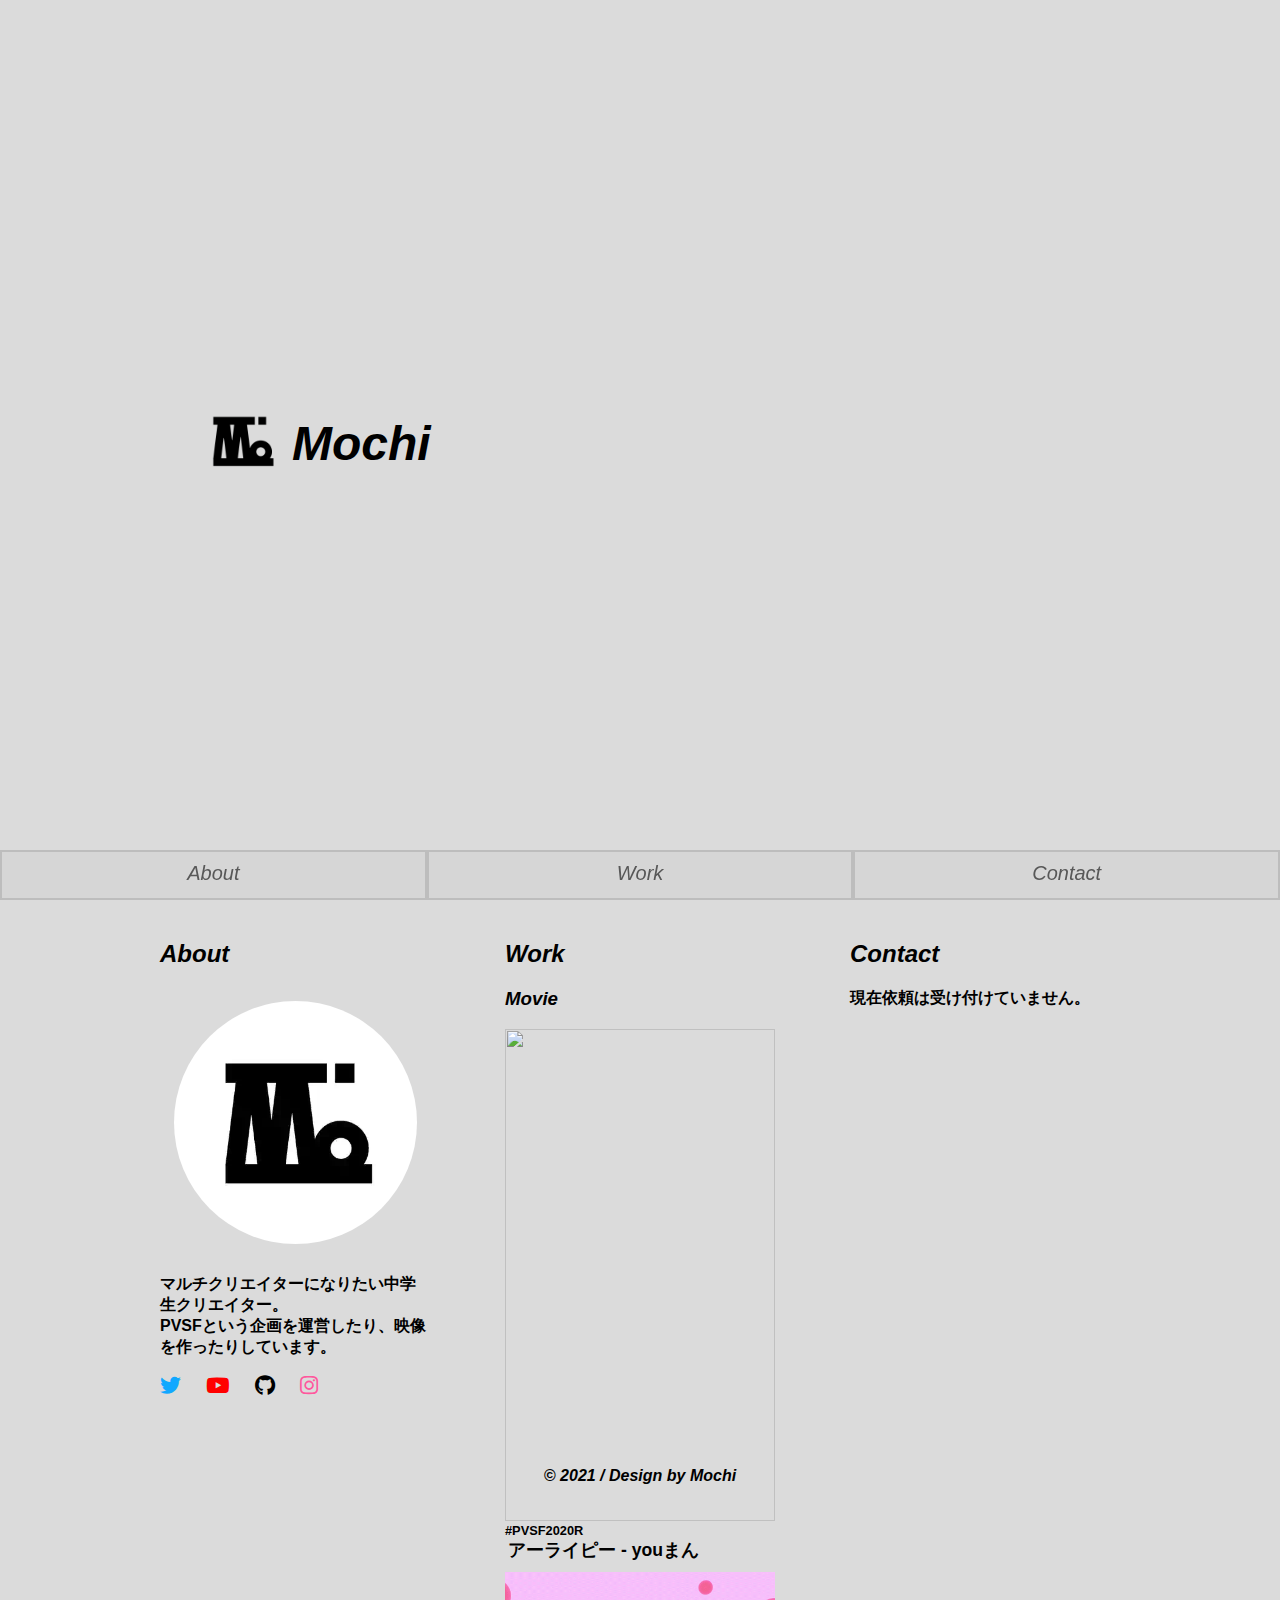
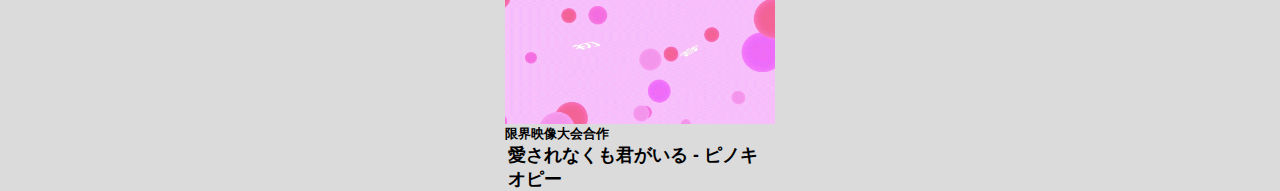
==== index.html @ fbbf265d "なんか" ====
<head>
    <meta charset="utf-8" />
    <link href="css.css" rel="stylesheet" type="text/css">
    <link rel="stylesheet" href="https://use.fontawesome.com/releases/v5.6.3/css/all.css">
    <link rel="stylesheet" href="lity.min.css">
    <script src="jquery.js"></script>
    <script src="lity.min.js"></script>
    <title>Mochi</title>
    <link rel="shortcut icon" href="img/web.ico" type="image/vnd.microsoft.icon">
    <meta property="og:url" content="https://lbfmmovie.netlify.com/">
    <meta property="og:type" content="website">
    <meta property="og:title" content="Mochi">
    <meta property="og:description" content="Multi creator Mochi">
    <meta property="og:site_name" content="Mochi work">
    <meta property="og:image" content="" />
    <meta name="twitter:card" content="summary">
    <meta name="twitter:site" content="@coroke3">
    <meta name="viewport" content="width=device-width,initial-scale=1">
    <meta name="google-site-verification" content="kQeOdyUSC-Mx7OnAqeHUMkZXOOw52MdQ-qi9yMQSucM" />
    <link rel="stylesheet" href="lity.min.css">
    <script src="https://ajax.googleapis.com/ajax/libs/jquery/3.1.1/jquery.min.js"></script>
    <script src="lity.min.js"></script>
    <script>
        (function(d) {
          var config = {
            kitId: 'cyr3hyt',
            scriptTimeout: 3000,
            async: true
          },
          h=d.documentElement,t=setTimeout(function(){h.className=h.className.replace(/\bwf-loading\b/g,"")+" wf-inactive";},config.scriptTimeout),tk=d.createElement("script"),f=false,s=d.getElementsByTagName("script")[0],a;h.className+=" wf-loading";tk.src='https://use.typekit.net/'+config.kitId+'.js';tk.async=true;tk.onload=tk.onreadystatechange=function(){a=this.readyState;if(f||a&&a!="complete"&&a!="loaded")return;f=true;clearTimeout(t);try{Typekit.load(config)}catch(e){}};s.parentNode.insertBefore(tk,s)
        })(document);
      </script>
</head>
<body>
    <section id="top">
    <h1 id="sitename"><img src="img/toukarogo.png" id="rogo">Mochi</h1>
    <div id="menue">
        <div class="menuebox"><a href="about.html">About</a></div>
        <div class="menuebox"><a href="work.html">Work</a></div>
        <div class="menuebox"><a href="contact.html">Contact</a></div>

    </div>
</section>
<section class="about">
    <div class="aboutboxs">
        <div class="aboutbox">
            <h2>About</h2>
            <img src="img/mochi.webp" class="rogo">
            <p>マルチクリエイターになりたい中学生クリエイター。<br>PVSFという企画を運営したり、映像を作ったりしています。<br><br>
            <a href="https://twitter.com/coroke3" class="twitter">
                <i class="fab fa-twitter">　</i></a>  
            <a href="https://www.youtube.com/channel/UCO7mBuPdZolV_TkirpLJirw" class="youtube">
            <i class="fab fa-youtube">　</i></a>
            <a href="https://github.com/coroke3" class="github">
            <i class="fab fa-github">　</i></a>
            <a href="https://www.instagram.com/coroke3/" class="instagram">
            <i class="fab fa-instagram"></i></a></p>
        </div>
            <div class="aboutbox">
            <h2>Work</h2>
            <h3>Movie</h3>
            <img src="img/a-raipi-.gif" width="100%">
            <p class="kikaku">#PVSF2020R</p>
            <p class="kyoku">アーライピー - youまん</p>
            <img src="img/genkaieizou.gif" width="100%">
            <p class="kikaku">限界映像大会合作</p>
            <p class="kyoku">愛されなくも君がいる - ピノキオピー</p>
    <p></p>
        </div>
        <div class="aboutbox">
            <h2>Contact</h2>
            <p>現在依頼は受け付けていません。</p>
        </div>
    </div>
</section>
<section>
    <center><br>
   <p class="credit"> © 2021 / Design by Mochi<br><br><br></p>
</center>
</section>

</body>
---- css.css ----
@charset "UTF-8";
body {
  margin: 0;
  background-color: rgb(219, 219, 219);
}

#top {
  height: 100vh;
  padding: 0;
  margin: 0;
  background-color: rgb(219, 219, 219);
}
#sitename {
  position: relative;
  top: 40%;
  left: 15%;
  width: 85%;
  font-family: objektiv-mk3, sans-serif;
  font-weight: 700;
  font-style: italic;
  font-size: 3rem;
}
#menue {
  height: 50px;
  width: 100%;
  position: fixed;
  bottom: 0;
  display: flex;
  background-color: rgba(214, 214, 214, 0.945);
}
.menuebox {
  width: 33.3333%;
  border: solid 2px #bdbdbd;
  font-family: futura-pt, sans-serif;
  font-weight: 400;
  font-style: italic;
  font-size: 20px;
  text-align: center;
  padding-top: 10px;
}
.menuebox a {
  color: #585858;
  text-decoration: none;
}
.about {
  width: 100%;
}
.aboutboxs {
  background-color: rgb(219, 219, 219);
  flex-wrap: wrap;
  width: 100%;
  display: flex;
  justify-content: space-between;
}
.aboutbox {
  background-color: rgb(219, 219, 219);
  padding: 2%;
  width: 27%;
}
#rogo {
  border-radius: 50%;
  height: 100px;
  position: relative;
  top: 31px;
}
.about {
  width: 1300px;
  margin: auto;
}
.rogo {
  border-radius: 50%;
  width: 90%;
  margin: 5%;
}
.kikaku {
  font-family: a-otf-midashi-go-mb31-pr6n, sans-serif;
  font-weight: 600;
  font-style: normal;
  margin: 2px 2px 0px 0px;
  font-size: 0.8rem;
}
.kyoku {
  font-family: a-otf-midashi-go-mb31-pr6n, sans-serif;
  font-weight: 600;
  font-style: normal;
  margin: 0px 0px 10px 3px;
  font-size: 1.1rem;
}
.youtube {
  color: #ff0000;
  font-size: 1.3rem;
}
.twitter {
  color: #11a8ff;
  font-size: 1.3rem;
}
.github {
  color: #000000;
  font-size: 1.3rem;
}
.instagram {
  color: #ff579d;
  font-size: 1.3rem;
}
h1 {
  font-family: futura-pt, sans-serif;
  font-weight: 700;
  font-style: italic;
}
h2 {
  font-family: futura-pt, sans-serif;
  font-weight: 700;
  font-style: italic;
}
h3 {
  font-family: futura-pt, sans-serif;
  font-weight: 700;
  font-style: italic;
}
p {
  font-family: a-otf-midashi-go-mb31-pr6n, sans-serif;
  font-weight: 600;
  font-style: normal;
}
.credit {
  font-style: italic;
}
@media screen and (max-width: 1350px) {
  .about {
    width: 1000px;
    margin: auto;
  }
}
@media screen and (max-width: 1020px) {
  .about {
    width: 800px;
  }
  .aboutbox {
    width: 27%;
    padding: 2%;
  }
}
@media screen and (max-width: 850px) {
  .about {
    width: 600px;
  }
  .aboutboxs .aboutbox {
    width: 40%;
    padding: 5%;
  }
}
@media screen and (max-width: 620px) {
  .about {
    width: 100%;
  }
  .aboutboxs .aboutbox {
    width: 90%;
    padding: 5%;
  }
}
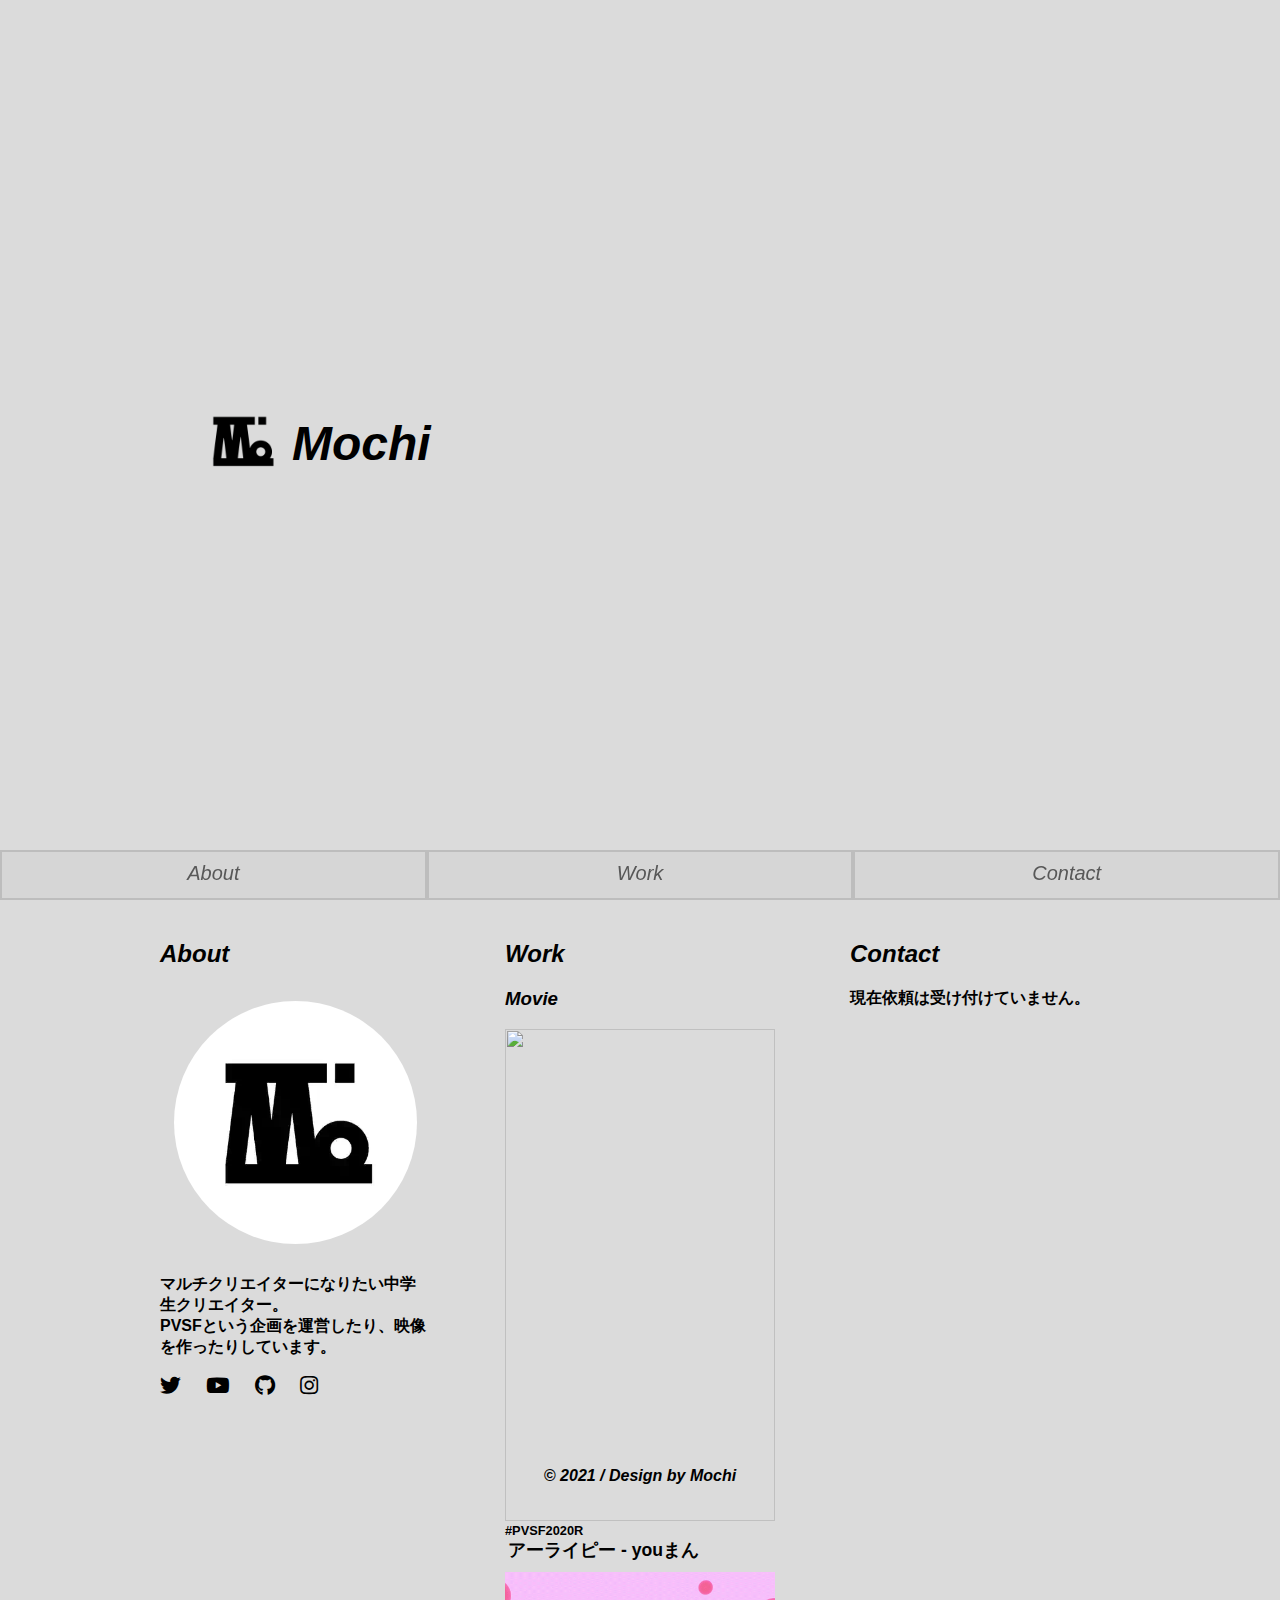
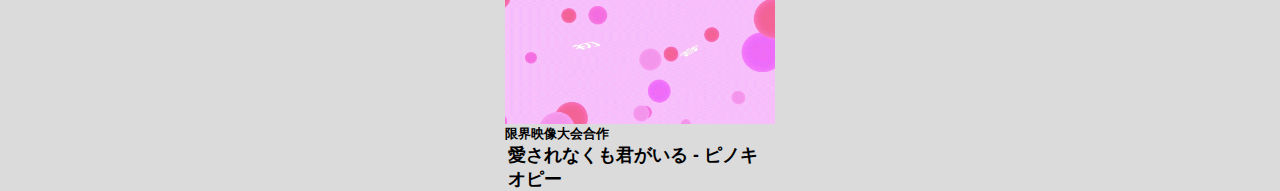
==== commit 604e55c8: "huohu" ====
--- a/index.html
+++ b/index.html
@@ -59,12 +59,16 @@
             <div class="aboutbox">
             <h2>Work</h2>
             <h3>Movie</h3>
-            <img src="img/a-raipi-.gif" width="100%">
-            <p class="kikaku">#PVSF2020R</p>
-            <p class="kyoku">アーライピー - youまん</p>
+            <a href="https://youtu.be/xmR2wW1K7Wg" data-lity="data-lity">
+                <img src="img/a-raipi-.gif" width="100%">
+                <p class="kikaku">#PVSF2020R</p>
+                <p class="kyoku">アーライピー - youまん</p>
+            </a>
+            <a href="https://youtu.be/JEK2Fpni-dQ" data-lity="data-lity">
             <img src="img/genkaieizou.gif" width="100%">
-            <p class="kikaku">限界映像大会合作</p>
-            <p class="kyoku">愛されなくも君がいる - ピノキオピー</p>
+                <p class="kikaku">限界映像大会合作</p>
+                <p class="kyoku">愛されなくも君がいる - ピノキオピー</p>
+            </a>
     <p></p>
         </div>
         <div class="aboutbox">
--- a/css.css
+++ b/css.css
@@ -57,6 +57,10 @@
   padding: 2%;
   width: 27%;
 }
+.aboutbox a {
+  color: #000;
+  text-decoration: none;
+}
 #rogo {
   border-radius: 50%;
   height: 100px;
@@ -86,22 +90,7 @@
   margin: 0px 0px 10px 3px;
   font-size: 1.1rem;
 }
-.youtube {
-  color: #ff0000;
-  font-size: 1.3rem;
-}
-.twitter {
-  color: #11a8ff;
-  font-size: 1.3rem;
-}
-.github {
-  color: #000000;
-  font-size: 1.3rem;
-}
-.instagram {
-  color: #ff579d;
-  font-size: 1.3rem;
-}
+
 h1 {
   font-family: futura-pt, sans-serif;
   font-weight: 700;
@@ -125,6 +114,22 @@
 .credit {
   font-style: italic;
 }
+.youtube {
+  color: #ff0000;
+  font-size: 1.3rem;
+}
+.twitter {
+  color: #11a8ff;
+  font-size: 1.3rem;
+}
+.github {
+  color: #000000;
+  font-size: 1.3rem;
+}
+.instagram {
+  color: #ff579d;
+  font-size: 1.3rem;
+}
 @media screen and (max-width: 1350px) {
   .about {
     width: 1000px;
@@ -138,6 +143,12 @@
   .aboutbox {
     width: 27%;
     padding: 2%;
+  }
+  #menue {
+    height: 26px;
+  }
+  .menuebox {
+    padding-top: 0px;
   }
 }
 @media screen and (max-width: 850px) {
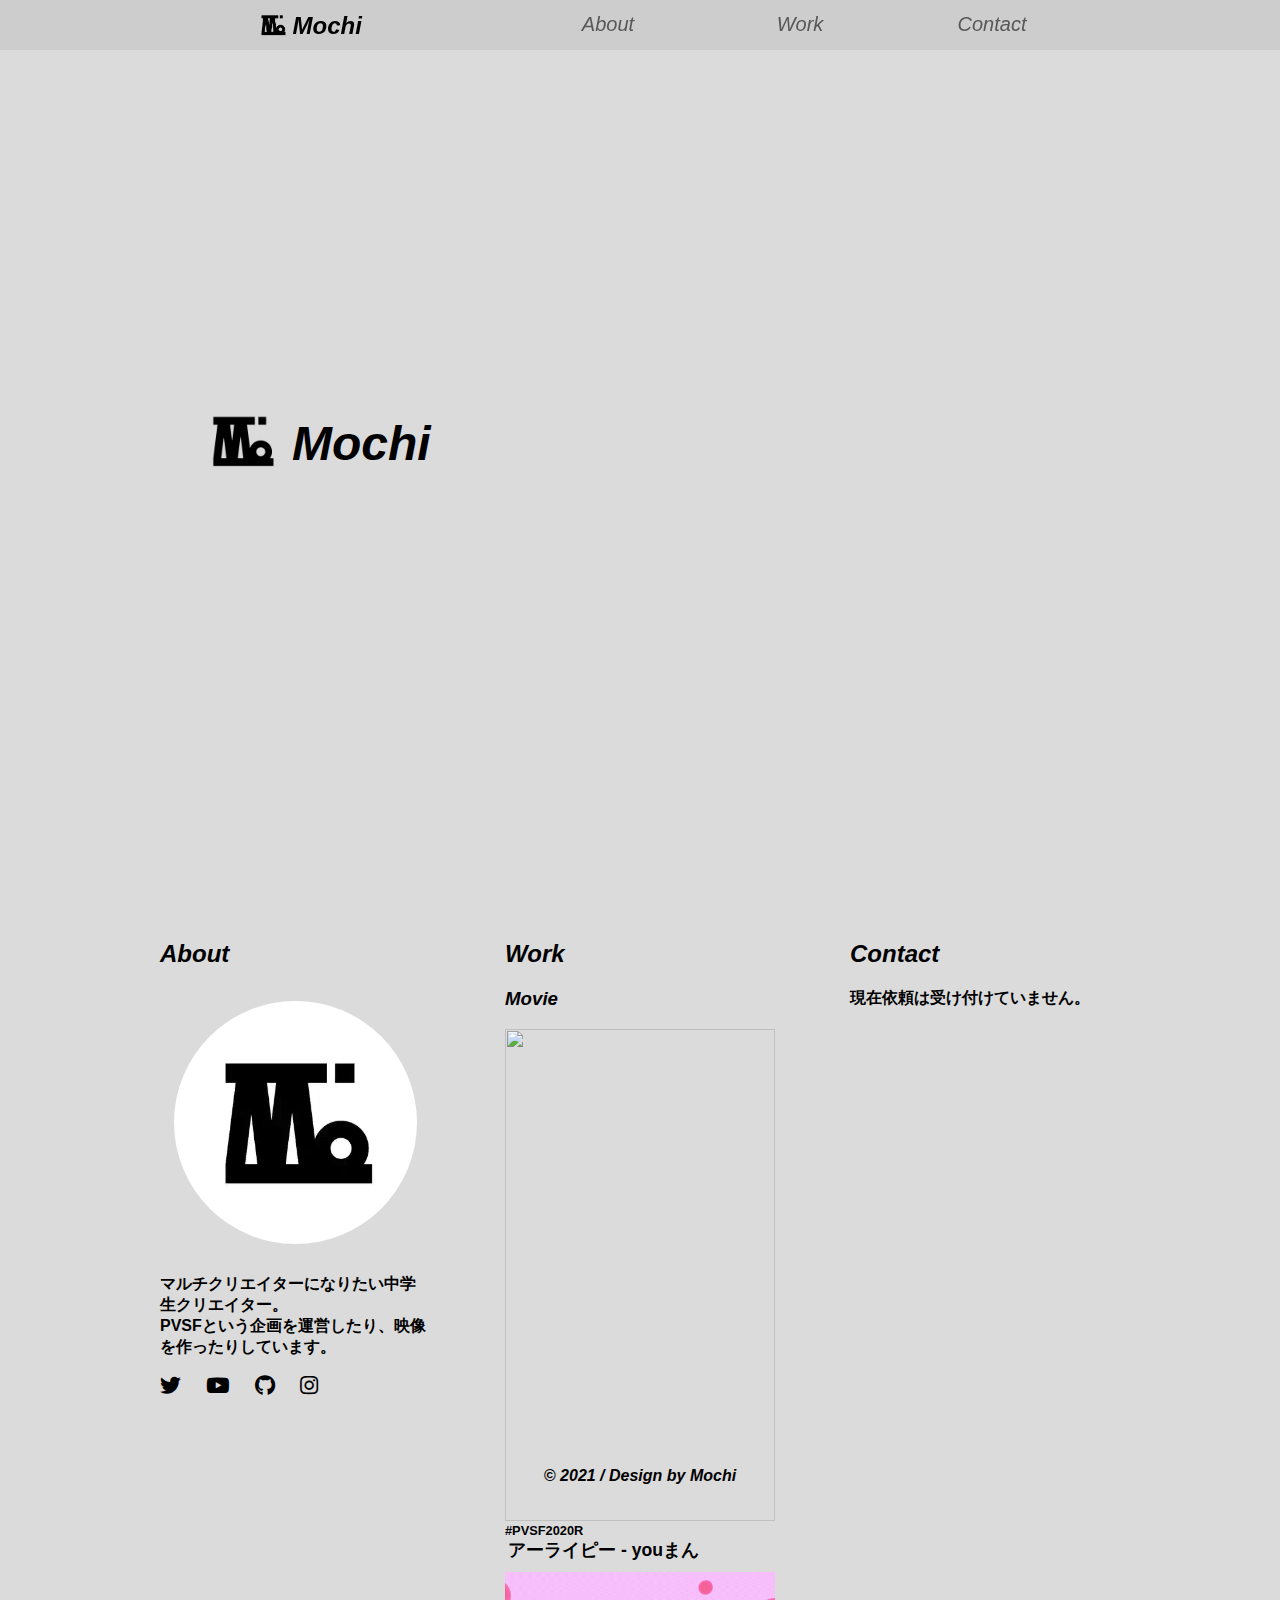
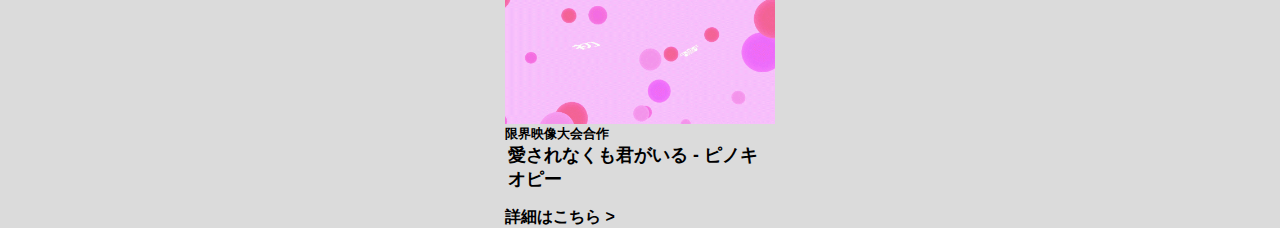
==== commit 4e37b77d: "今日はここまで" ====
--- a/index.html
+++ b/index.html
@@ -1,6 +1,7 @@
 <head>
     <meta charset="utf-8" />
     <link href="css.css" rel="stylesheet" type="text/css">
+    <link href="menue.css" rel="stylesheet" type="text/css">
     <link rel="stylesheet" href="https://use.fontawesome.com/releases/v5.6.3/css/all.css">
     <link rel="stylesheet" href="lity.min.css">
     <script src="jquery.js"></script>
@@ -35,6 +36,7 @@
     <section id="top">
     <h1 id="sitename"><img src="img/toukarogo.png" id="rogo">Mochi</h1>
     <div id="menue">
+        <div class="menueboxtext"><h1 id="menuetext"><img src="img/toukarogo.png" id="rogomini">Mochi </h1></div>
         <div class="menuebox"><a href="about.html">About</a></div>
         <div class="menuebox"><a href="work.html">Work</a></div>
         <div class="menuebox"><a href="contact.html">Contact</a></div>
@@ -69,7 +71,7 @@
                 <p class="kikaku">限界映像大会合作</p>
                 <p class="kyoku">愛されなくも君がいる - ピノキオピー</p>
             </a>
-    <p></p>
+    <p class="link"><a href="work.html" class="link">詳細はこちら ></a></p>
         </div>
         <div class="aboutbox">
             <h2>Contact</h2>
--- a/css.css
+++ b/css.css
@@ -20,28 +20,7 @@
   font-style: italic;
   font-size: 3rem;
 }
-#menue {
-  height: 50px;
-  width: 100%;
-  position: fixed;
-  bottom: 0;
-  display: flex;
-  background-color: rgba(214, 214, 214, 0.945);
-}
-.menuebox {
-  width: 33.3333%;
-  border: solid 2px #bdbdbd;
-  font-family: futura-pt, sans-serif;
-  font-weight: 400;
-  font-style: italic;
-  font-size: 20px;
-  text-align: center;
-  padding-top: 10px;
-}
-.menuebox a {
-  color: #585858;
-  text-decoration: none;
-}
+
 .about {
   width: 100%;
 }
@@ -130,6 +109,9 @@
   color: #ff579d;
   font-size: 1.3rem;
 }
+.link {
+  color: #53acf5;
+}
 @media screen and (max-width: 1350px) {
   .about {
     width: 1000px;
@@ -143,12 +125,6 @@
   .aboutbox {
     width: 27%;
     padding: 2%;
-  }
-  #menue {
-    height: 26px;
-  }
-  .menuebox {
-    padding-top: 0px;
   }
 }
 @media screen and (max-width: 850px) {
--- a/menue.css
+++ b/menue.css
@@ -0,0 +1,52 @@
+@charset "UTF-8";
+
+.menuetext {
+  width: 50%;
+  font-family: futura-pt, sans-serif;
+  font-weight: 400;
+  font-size: 20px;
+  text-align: center;
+  padding-top: 0px;
+}
+.menueboxtext {
+  width: 40%;
+  text-align: center;
+}
+#menue {
+  height: 50px;
+  width: 100%;
+  position: fixed;
+  top: 0;
+  display: flex;
+  background-color: rgba(204, 204, 204, 0.945);
+}
+#rogomini {
+  height: 40px;
+  margin: 0;
+  position: relative;
+  top: 11px;
+}
+.menuebox {
+  width: 15%;
+  border: solid 0px #bdbdbd;
+  font-family: futura-pt, sans-serif;
+  font-weight: 400;
+  font-style: italic;
+  font-size: 20px;
+  text-align: center;
+  padding-top: 13px;
+}
+.menuebox a {
+  color: #585858;
+  text-decoration: none;
+}
+.menueboxtext h1 {
+  width: 100%;
+  margin: 12px 0px 0px 10%;
+  position: relative;
+  top: -18px;
+  font-size: 1.5em;
+}
+.link {
+  color: #53acf5;
+}
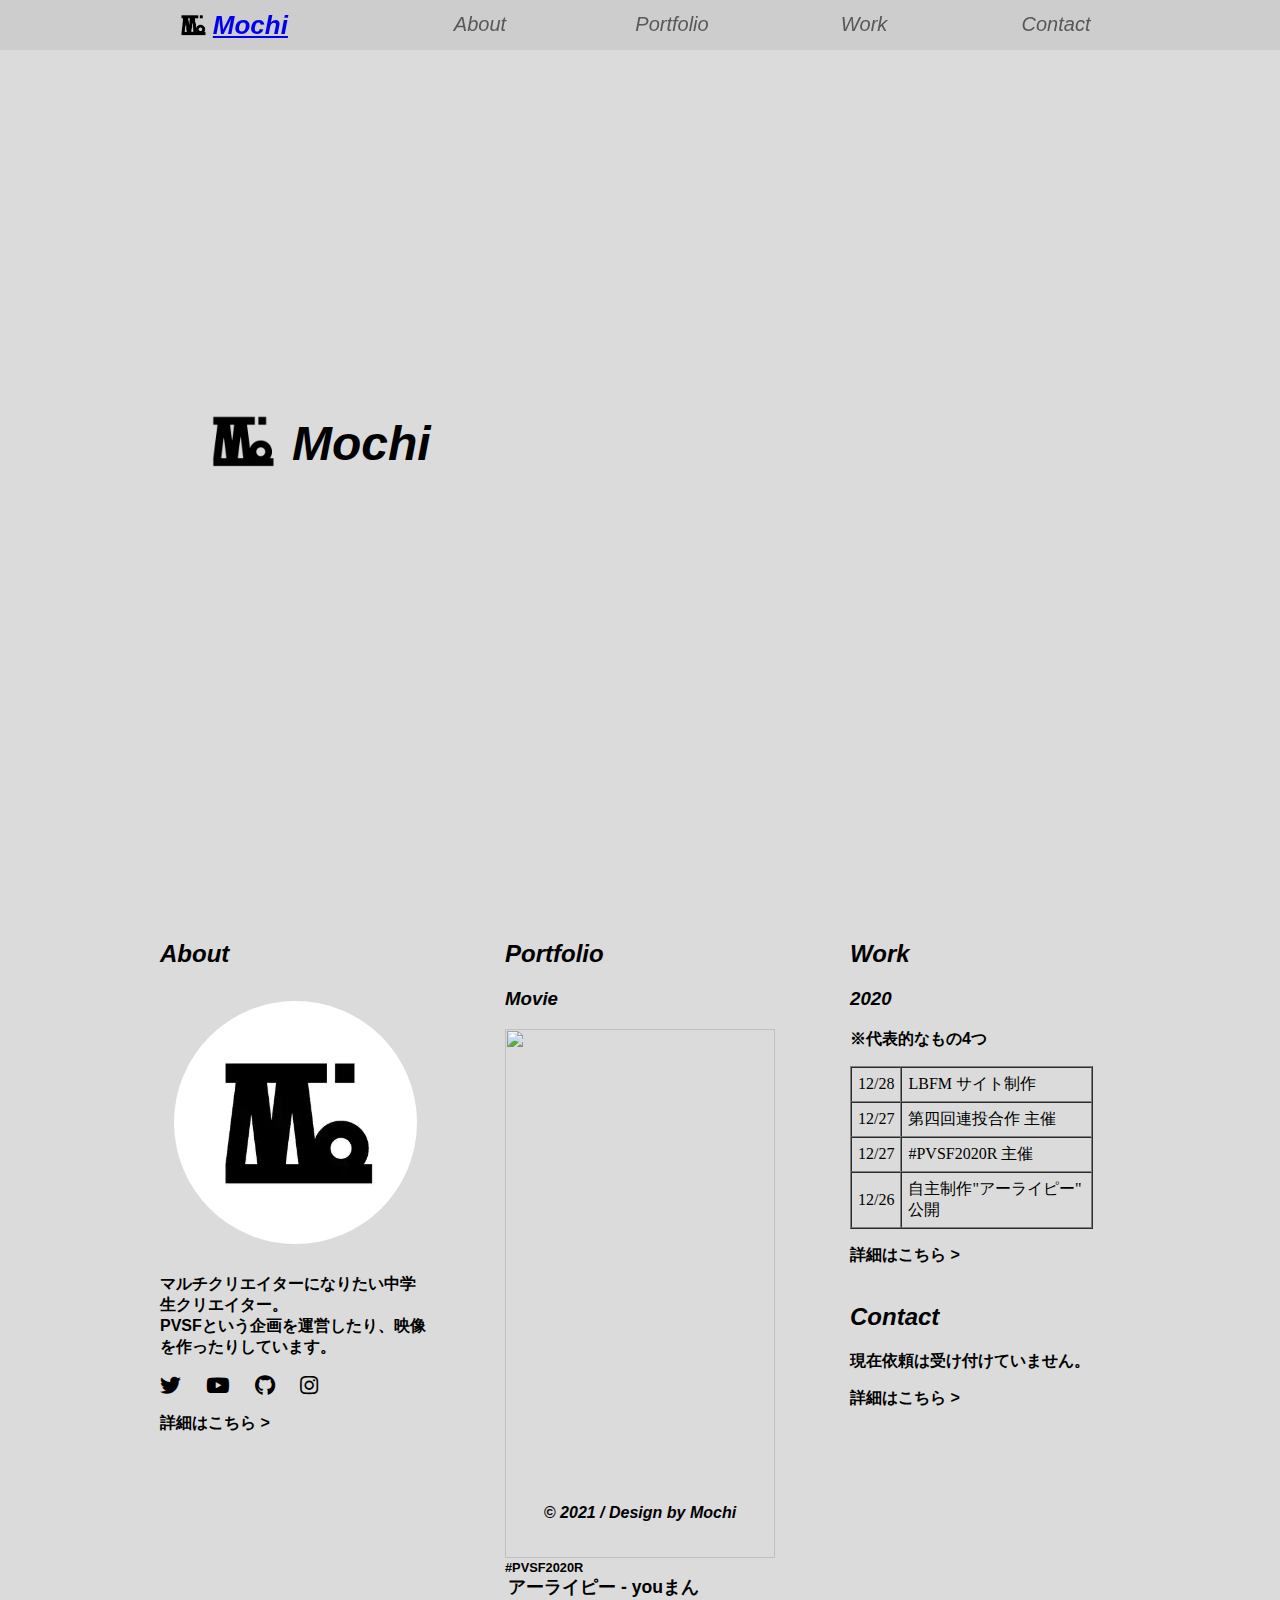
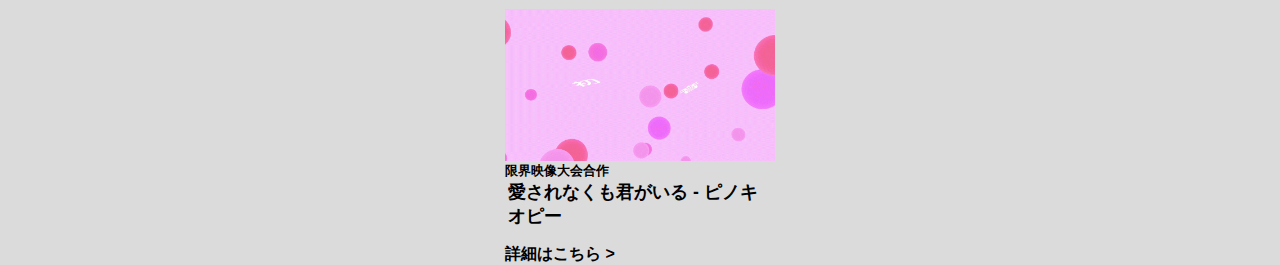
==== commit 6005f711: "かんせいだーーーー" ====
--- a/index.html
+++ b/index.html
@@ -1,7 +1,8 @@
 <head>
     <meta charset="utf-8" />
+    <link href="menue.css" rel="stylesheet" type="text/css">
     <link href="css.css" rel="stylesheet" type="text/css">
-    <link href="menue.css" rel="stylesheet" type="text/css">
+
     <link rel="stylesheet" href="https://use.fontawesome.com/releases/v5.6.3/css/all.css">
     <link rel="stylesheet" href="lity.min.css">
     <script src="jquery.js"></script>
@@ -36,8 +37,9 @@
     <section id="top">
     <h1 id="sitename"><img src="img/toukarogo.png" id="rogo">Mochi</h1>
     <div id="menue">
-        <div class="menueboxtext"><h1 id="menuetext"><img src="img/toukarogo.png" id="rogomini">Mochi </h1></div>
+        <div class="menueboxtext"><a href="index.html"><h1 id="menuetext"><img src="img/toukarogo.png" id="rogomini">Mochi </h1></a></div>
         <div class="menuebox"><a href="about.html">About</a></div>
+        <div class="menuebox"><a href="portfolio.html">Portfolio</a></div>
         <div class="menuebox"><a href="work.html">Work</a></div>
         <div class="menuebox"><a href="contact.html">Contact</a></div>
 
@@ -57,9 +59,11 @@
             <i class="fab fa-github">　</i></a>
             <a href="https://www.instagram.com/coroke3/" class="instagram">
             <i class="fab fa-instagram"></i></a></p>
+            <p class="url"><a href="about.html" class="url">詳細はこちら ></a></p>
+
         </div>
             <div class="aboutbox">
-            <h2>Work</h2>
+            <h2>Portfolio</h2>
             <h3>Movie</h3>
             <a href="https://youtu.be/xmR2wW1K7Wg" data-lity="data-lity">
                 <img src="img/a-raipi-.gif" width="100%">
@@ -71,11 +75,38 @@
                 <p class="kikaku">限界映像大会合作</p>
                 <p class="kyoku">愛されなくも君がいる - ピノキオピー</p>
             </a>
-    <p class="link"><a href="work.html" class="link">詳細はこちら ></a></p>
+    <p class="url"><a href="portfolio.html" class="url">詳細はこちら ></a></p>
         </div>
         <div class="aboutbox">
+            <h2>Work</h2>
+            <table border="1" cellpadding="6" cellspacing="0" width="90%">
+                <h3>2020</h3>
+                <p>※代表的なもの4つ</p>
+                <tr>
+                    <td>12/28</td>
+                    
+                        <td><a href="https://lbfmmovie.netlify.app/" class="url">LBFM サイト制作</a></td></tr>
+                        <tr>
+                            <tr>
+                                <td>12/27</td>
+                                                        
+                                    <td><a href="https://youtu.be/ZWBLuBAshZE" class="url">第四回連投合作 主催</a></td></tr>
+                    <td>12/27</td>
+                            
+                        <td><a href="https://youtu.be/1E1Oejpr1TQ" class="url">#PVSF2020R 主催</a></td></tr>
+                                <tr>
+                    <td>12/26</td>
+                                    
+                        <td><a href="https://youtu.be/xmR2wW1K7Wg" class="url">自主制作"アーライピー" 公開</a></td></tr>
+
+                        
+                    </table>
+                    <p class="url"><a href="work.html" class="url">詳細はこちら ></a><br><br></p>
+
             <h2>Contact</h2>
             <p>現在依頼は受け付けていません。</p>
+            <p class="url"><a href="contact.html" class="url">詳細はこちら ></a></p>
+
         </div>
     </div>
 </section>
--- a/menue.css
+++ b/menue.css
@@ -9,7 +9,7 @@
   padding-top: 0px;
 }
 .menueboxtext {
-  width: 40%;
+  width: 30%;
   text-align: center;
 }
 #menue {
@@ -28,7 +28,6 @@
 }
 .menuebox {
   width: 15%;
-  border: solid 0px #bdbdbd;
   font-family: futura-pt, sans-serif;
   font-weight: 400;
   font-style: italic;
@@ -45,8 +44,23 @@
   margin: 12px 0px 0px 10%;
   position: relative;
   top: -18px;
-  font-size: 1.5em;
+  font-size: 26px;
 }
-.link {
-  color: #53acf5;
+@media screen and (max-width: 640px) {
+  .menuebox {
+    width: 14%;
+    font-size: 15px;
+    padding-top: 11px;
+  }
+  .menueboxtext h1 {
+    font-size: 0px;
+    width: 75%;
+  }
+  #rogomini {
+    height: 40px;
+    top: 7px;
+  }
+  #menue {
+    height: 40px;
+  }
 }
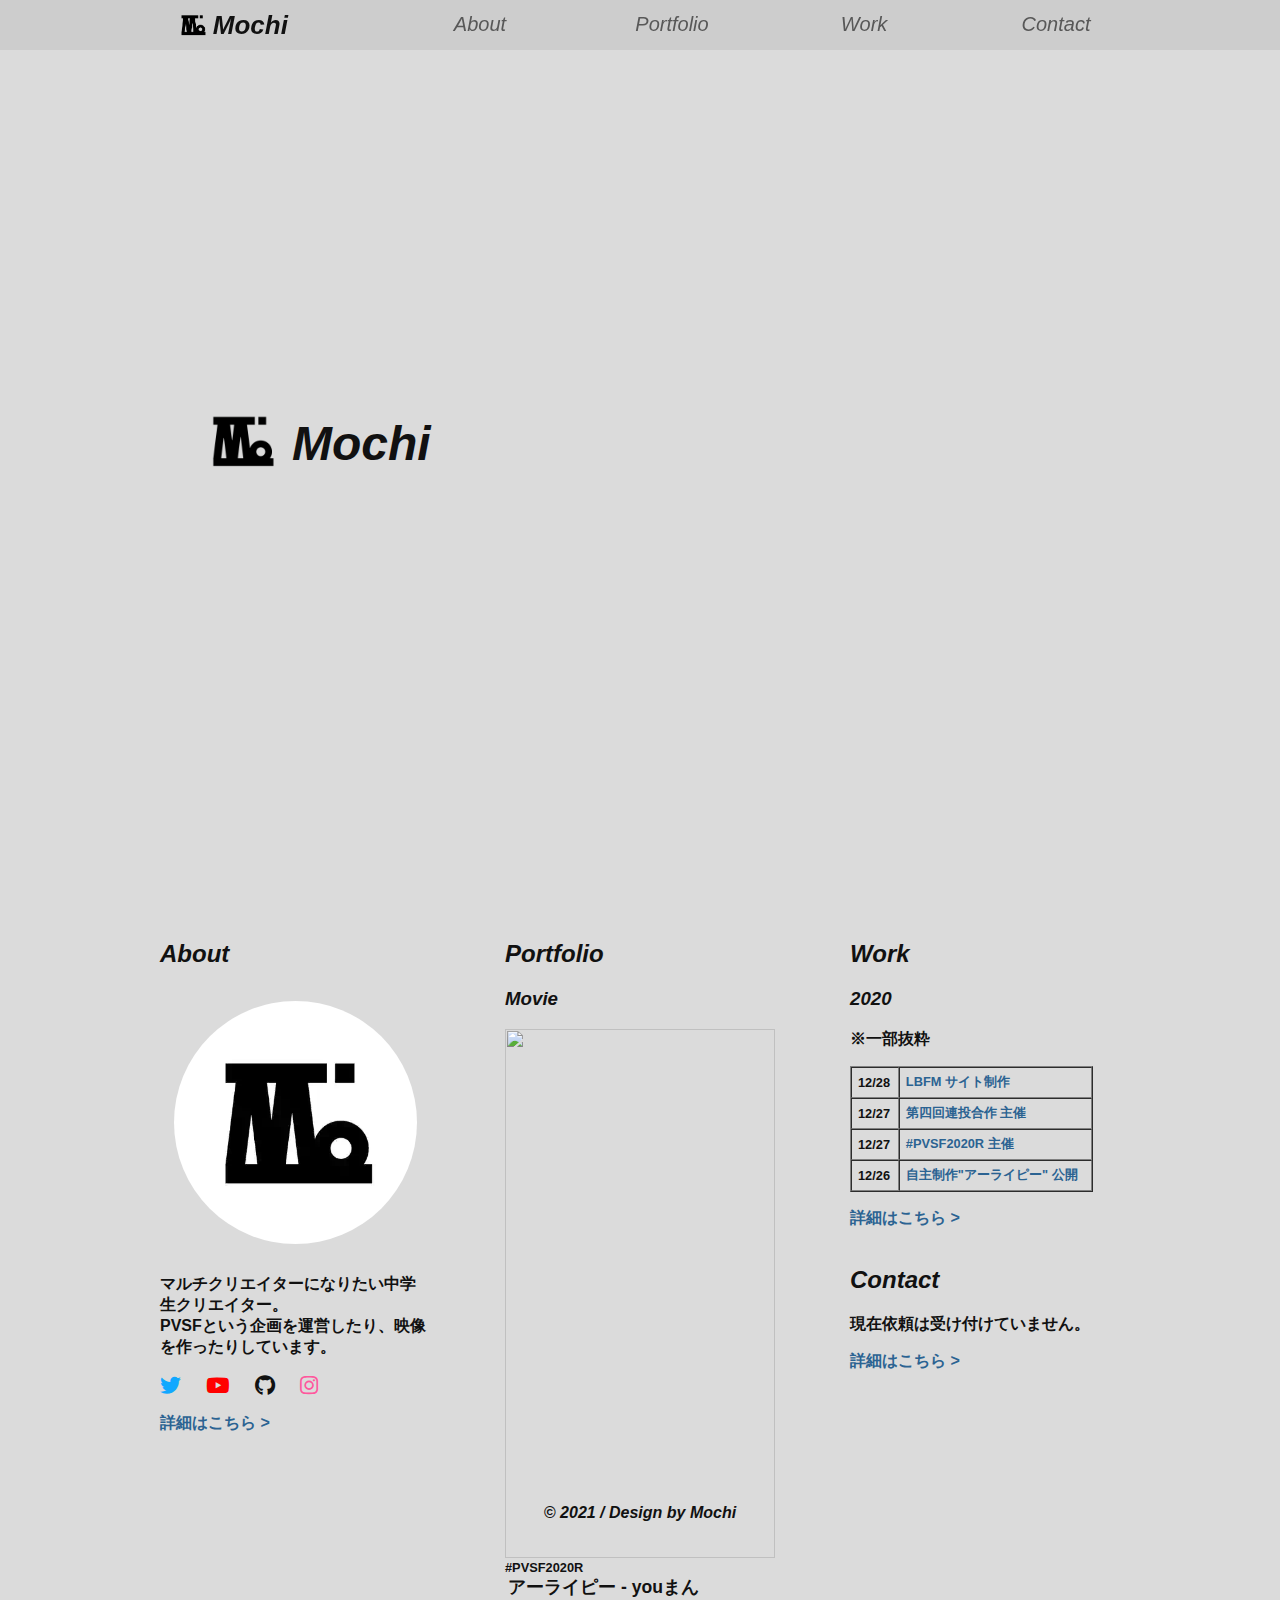
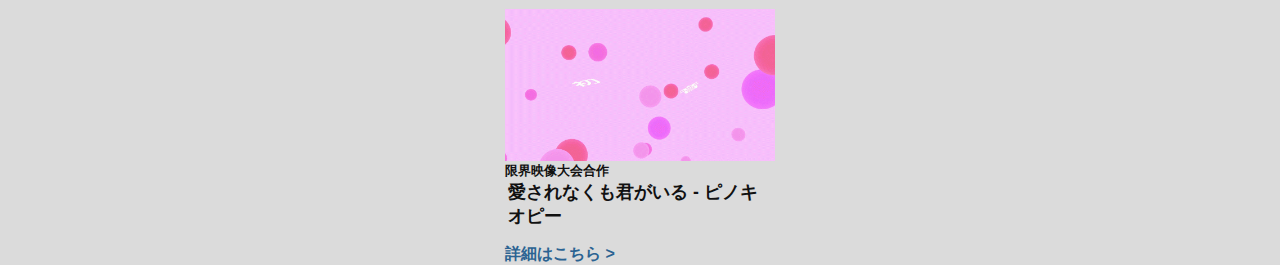
==== commit 8246a149: "微調整" ====
--- a/index.html
+++ b/index.html
@@ -9,12 +9,12 @@
     <script src="lity.min.js"></script>
     <title>Mochi</title>
     <link rel="shortcut icon" href="img/web.ico" type="image/vnd.microsoft.icon">
-    <meta property="og:url" content="https://lbfmmovie.netlify.com/">
+    <meta property="og:url" content="https://work.s-mochi.net">
     <meta property="og:type" content="website">
     <meta property="og:title" content="Mochi">
-    <meta property="og:description" content="Multi creator Mochi">
+    <meta property="og:description" content="Mochi web site">
     <meta property="og:site_name" content="Mochi work">
-    <meta property="og:image" content="" />
+    <meta property="og:image" content="img/mochi.webp"/>
     <meta name="twitter:card" content="summary">
     <meta name="twitter:site" content="@coroke3">
     <meta name="viewport" content="width=device-width,initial-scale=1">
@@ -81,7 +81,7 @@
             <h2>Work</h2>
             <table border="1" cellpadding="6" cellspacing="0" width="90%">
                 <h3>2020</h3>
-                <p>※代表的なもの4つ</p>
+                <p>※一部抜粋</p>
                 <tr>
                     <td>12/28</td>
                     
--- a/css.css
+++ b/css.css
@@ -37,7 +37,6 @@
   width: 27%;
 }
 .aboutbox a {
-  color: #000;
   text-decoration: none;
 }
 #rogo {
@@ -61,6 +60,7 @@
   font-style: normal;
   margin: 2px 2px 0px 0px;
   font-size: 0.8rem;
+  color: #111111;
 }
 .kyoku {
   font-family: a-otf-midashi-go-mb31-pr6n, sans-serif;
@@ -68,27 +68,42 @@
   font-style: normal;
   margin: 0px 0px 10px 3px;
   font-size: 1.1rem;
+  color: #111111;
 }
-
+a {
+  color: #111111;
+  text-decoration: none;
+}
 h1 {
   font-family: futura-pt, sans-serif;
   font-weight: 700;
   font-style: italic;
+  color: #111111;
 }
 h2 {
   font-family: futura-pt, sans-serif;
   font-weight: 700;
   font-style: italic;
+  color: #111111;
 }
 h3 {
   font-family: futura-pt, sans-serif;
   font-weight: 700;
   font-style: italic;
+  color: #111111;
 }
 p {
   font-family: a-otf-midashi-go-mb31-pr6n, sans-serif;
   font-weight: 600;
   font-style: normal;
+  color: #111111;
+}
+td {
+  font-family: a-otf-midashi-go-mb31-pr6n, sans-serif;
+  font-weight: 600;
+  font-style: normal;
+  font-size: 0.8rem;
+  color: #111111;
 }
 .credit {
   font-style: italic;
@@ -102,15 +117,15 @@
   font-size: 1.3rem;
 }
 .github {
-  color: #000000;
+  color: #111111;
   font-size: 1.3rem;
 }
 .instagram {
   color: #ff579d;
   font-size: 1.3rem;
 }
-.link {
-  color: #53acf5;
+.url {
+  color: #2b6392;
 }
 @media screen and (max-width: 1350px) {
   .about {
@@ -145,3 +160,15 @@
     padding: 5%;
   }
 }
+@media screen and (max-width: 400px) {
+  #rogo {
+    margin: 0;
+    width: 60px;
+    height: 60px;
+    top: 19px;
+  }
+  #sitename {
+    margin: 0;
+    font-size: 30px;
+  }
+}
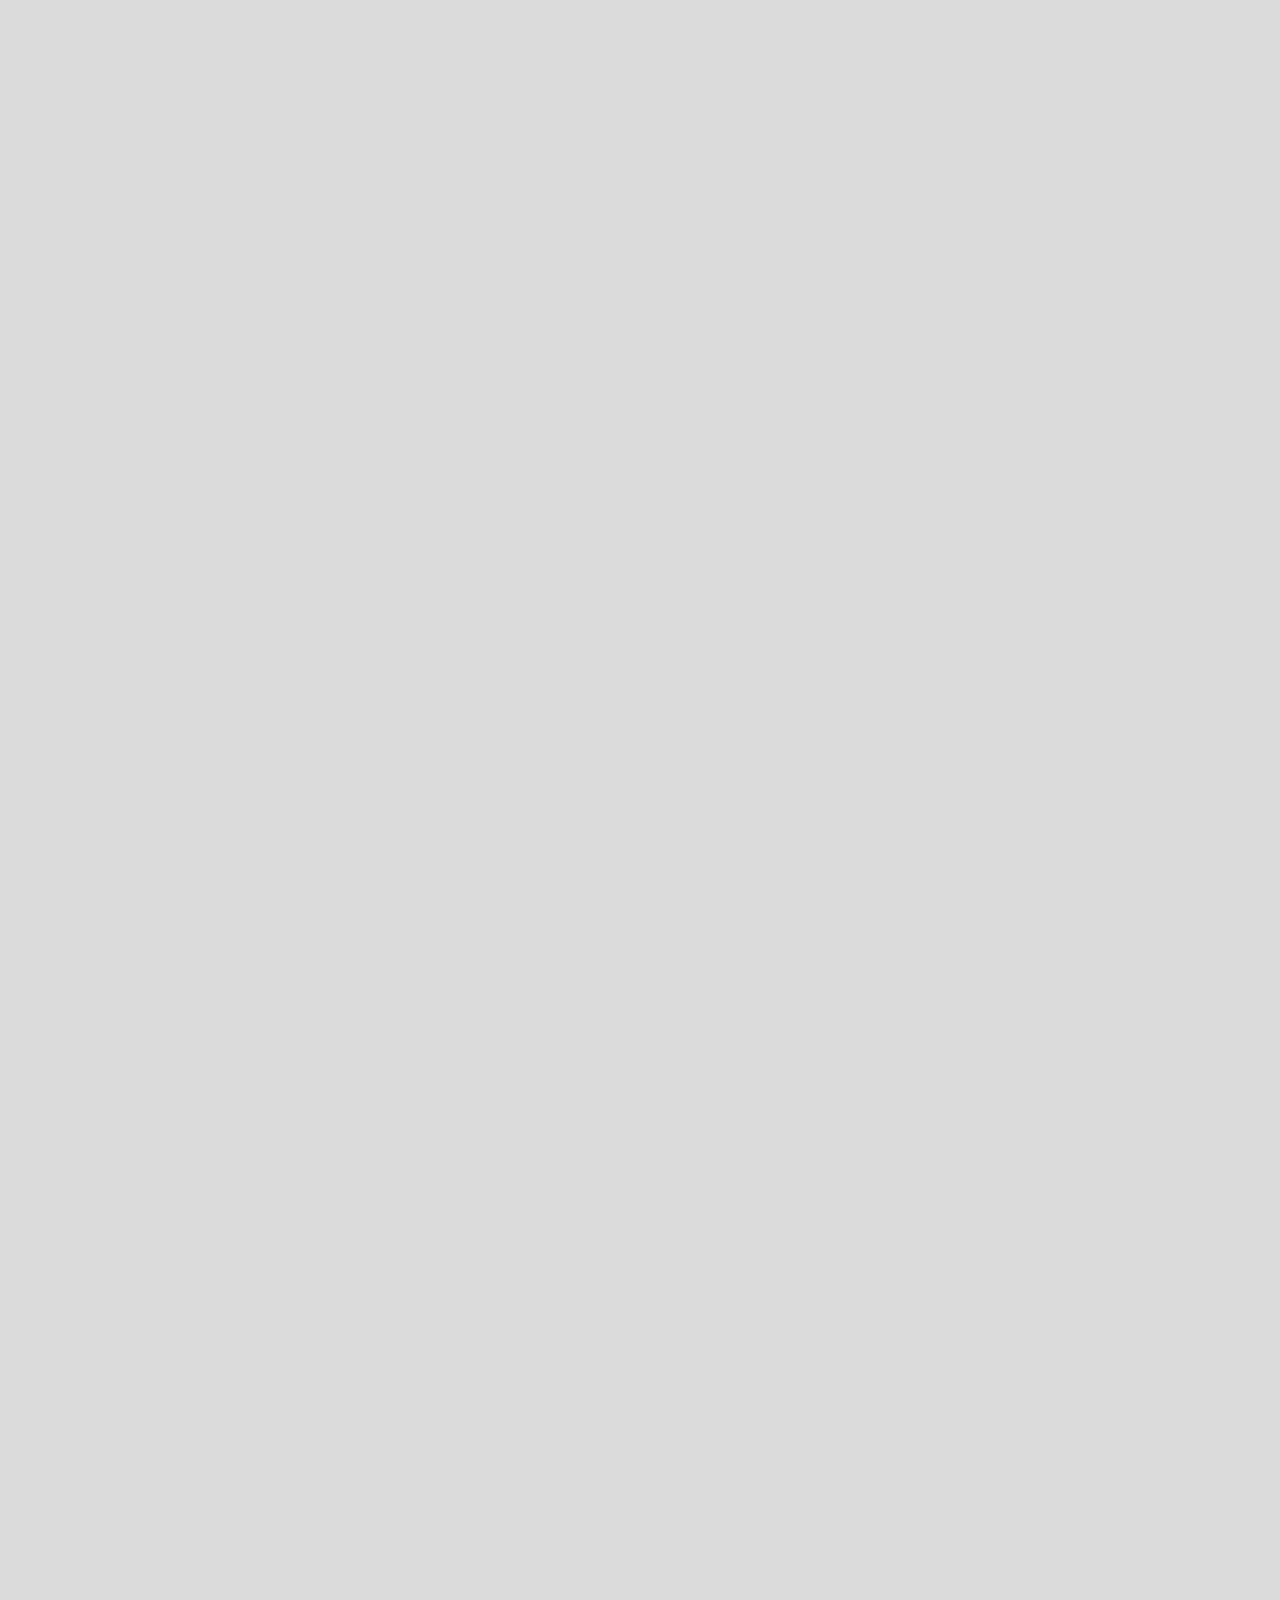
==== commit b282fe8e: "更新" ====
--- a/index.html
+++ b/index.html
@@ -14,7 +14,7 @@
     <meta property="og:title" content="Mochi">
     <meta property="og:description" content="Mochi web site">
     <meta property="og:site_name" content="Mochi work">
-    <meta property="og:image" content="img/mochi.webp"/>
+    <meta property="og:image" content="https://i.gyazo.com/4bfb76a5e35416268d46a3f9a8c54eff.jpg" />
     <meta name="twitter:card" content="summary">
     <meta name="twitter:site" content="@coroke3">
     <meta name="viewport" content="width=device-width,initial-scale=1">
@@ -23,97 +23,113 @@
     <script src="https://ajax.googleapis.com/ajax/libs/jquery/3.1.1/jquery.min.js"></script>
     <script src="lity.min.js"></script>
     <script>
-        (function(d) {
-          var config = {
-            kitId: 'cyr3hyt',
-            scriptTimeout: 3000,
-            async: true
-          },
-          h=d.documentElement,t=setTimeout(function(){h.className=h.className.replace(/\bwf-loading\b/g,"")+" wf-inactive";},config.scriptTimeout),tk=d.createElement("script"),f=false,s=d.getElementsByTagName("script")[0],a;h.className+=" wf-loading";tk.src='https://use.typekit.net/'+config.kitId+'.js';tk.async=true;tk.onload=tk.onreadystatechange=function(){a=this.readyState;if(f||a&&a!="complete"&&a!="loaded")return;f=true;clearTimeout(t);try{Typekit.load(config)}catch(e){}};s.parentNode.insertBefore(tk,s)
+        (function (d) {
+            var config = {
+                kitId: 'cyr3hyt',
+                scriptTimeout: 3000,
+                async: true
+            },
+                h = d.documentElement, t = setTimeout(function () { h.className = h.className.replace(/\bwf-loading\b/g, "") + " wf-inactive"; }, config.scriptTimeout), tk = d.createElement("script"), f = false, s = d.getElementsByTagName("script")[0], a; h.className += " wf-loading"; tk.src = 'https://use.typekit.net/' + config.kitId + '.js'; tk.async = true; tk.onload = tk.onreadystatechange = function () { a = this.readyState; if (f || a && a != "complete" && a != "loaded") return; f = true; clearTimeout(t); try { Typekit.load(config) } catch (e) { } }; s.parentNode.insertBefore(tk, s)
         })(document);
-      </script>
+    </script>
 </head>
+
 <body>
     <section id="top">
-    <h1 id="sitename"><img src="img/toukarogo.png" id="rogo">Mochi</h1>
-    <div id="menue">
-        <div class="menueboxtext"><a href="index.html"><h1 id="menuetext"><img src="img/toukarogo.png" id="rogomini">Mochi </h1></a></div>
-        <div class="menuebox"><a href="about.html">About</a></div>
-        <div class="menuebox"><a href="portfolio.html">Portfolio</a></div>
-        <div class="menuebox"><a href="work.html">Work</a></div>
-        <div class="menuebox"><a href="contact.html">Contact</a></div>
-
-    </div>
-</section>
-<section class="about">
-    <div class="aboutboxs">
-        <div class="aboutbox">
-            <h2>About</h2>
-            <img src="img/mochi.webp" class="rogo">
-            <p>マルチクリエイターになりたい中学生クリエイター。<br>PVSFという企画を運営したり、映像を作ったりしています。<br><br>
-            <a href="https://twitter.com/coroke3" class="twitter">
-                <i class="fab fa-twitter">　</i></a>  
-            <a href="https://www.youtube.com/channel/UCO7mBuPdZolV_TkirpLJirw" class="youtube">
-            <i class="fab fa-youtube">　</i></a>
-            <a href="https://github.com/coroke3" class="github">
-            <i class="fab fa-github">　</i></a>
-            <a href="https://www.instagram.com/coroke3/" class="instagram">
-            <i class="fab fa-instagram"></i></a></p>
-            <p class="url"><a href="about.html" class="url">詳細はこちら ></a></p>
+        <h1 id="sitename"><img src="img/toukarogo.png" id="rogo">Mochi</h1>
+        <div id="menue">
+            <div class="menueboxtext"><a href="index.html">
+                    <h1 id="menuetext"><img src="img/toukarogo.png" id="rogomini">Mochi </h1>
+                </a></div>
+            <div class="menuebox"><a href="about.html">About</a></div>
+            <div class="menuebox"><a href="portfolio.html">Portfolio</a></div>
+            <div class="menuebox"><a href="work.html">Work</a></div>
+            <div class="menuebox"><a href="contact.html">Contact</a></div>
 
         </div>
+    </section>
+    <section class="about">
+        <center>
+            <p>
+                お知らせ<br>
+                2022年3月に高校受験を控えているため、徐々に活動を縮小する方針です。関連の企画等での休止などを予定しております。<br>詳しくは各企画のホームページをご覧ください。
+            </p>
+        </center>
+        <div class="aboutboxs">
             <div class="aboutbox">
-            <h2>Portfolio</h2>
-            <h3>Movie</h3>
-            <a href="https://youtu.be/xmR2wW1K7Wg" data-lity="data-lity">
-                <img src="img/a-raipi-.gif" width="100%">
-                <p class="kikaku">#PVSF2020R</p>
-                <p class="kyoku">アーライピー - youまん</p>
-            </a>
-            <a href="https://youtu.be/JEK2Fpni-dQ" data-lity="data-lity">
-            <img src="img/genkaieizou.gif" width="100%">
-                <p class="kikaku">限界映像大会合作</p>
-                <p class="kyoku">愛されなくも君がいる - ピノキオピー</p>
-            </a>
-    <p class="url"><a href="portfolio.html" class="url">詳細はこちら ></a></p>
+                <h2>About</h2>
+                <img src="img/mochi.webp" class="rogo">
+                <p>マルチクリエイターになりたい学生クリエイター。<br>PVSFという企画を運営したり、映像を作ったりしています。<br><br>
+                    <a href="https://twitter.com/coroke3" class="twitter">
+                        <i class="fab fa-twitter">　</i></a>
+                    <a href="https://www.youtube.com/channel/UCO7mBuPdZolV_TkirpLJirw" class="youtube">
+                        <i class="fab fa-youtube">　</i></a>
+                    <a href="https://github.com/coroke3" class="github">
+                        <i class="fab fa-github">　</i></a>
+                    <a href="https://www.instagram.com/coroke3/" class="instagram">
+                        <i class="fab fa-instagram"></i></a>
+                </p>
+                <p class="url"><a href="about.html" class="url">詳細はこちら ></a></p>
+
+            </div>
+            <div class="aboutbox">
+                <h2>Portfolio</h2>
+                <h3>Movie</h3>
+                <a href="https://youtu.be/iikwb9vxhGM" data-lity="data-lity">
+                    <img src="img/lbfmno2.webp" width="100%">
+                    <p class="kikaku">LBFM No.2</p>
+                    <p class="kyoku">DUSTCELL - STIGMA
+                    </p>
+                </a>
+                <a href="https://youtu.be/xmR2wW1K7Wg" data-lity="data-lity">
+                    <img src="img/a-raipi-.gif" width="100%">
+                    <p class="kikaku">#PVSF2020R</p>
+                    <p class="kyoku">アーライピー - youまん</p>
+                </a>
+
+                <p class="url"><a href="portfolio.html" class="url">詳細はこちら ></a></p>
+            </div>
+            <div class="aboutbox">
+                <h2>Work</h2>
+                <table border="1" cellpadding="6" cellspacing="0" width="90%">
+                    <h3>2020</h3>
+                    <p>※一部抜粋</p>
+                    <tr>
+                        <td>12/28</td>
+
+                        <td><a href="https://lbfmmovie.netlify.app/" class="url">LBFM サイト制作</a></td>
+                    </tr>
+                    <tr>
+                    <tr>
+                        <td>12/27</td>
+
+                        <td><a href="https://youtu.be/ZWBLuBAshZE" class="url">第四回連投合作 主催</a></td>
+                    </tr>
+                    <td>12/27</td>
+
+                    <td><a href="https://youtu.be/1E1Oejpr1TQ" class="url">#PVSF2020R 主催</a></td>
+                    </tr>
+                    <tr>
+                        <td>12/26</td>
+
+                        <td><a href="https://youtu.be/xmR2wW1K7Wg" class="url">自主制作"アーライピー" 公開</a></td>
+                    </tr>
+
+
+                </table>
+                <p class="url"><a href="work.html" class="url">詳細はこちら ></a><br><br></p>
+
+                <h2>Contact</h2>
+                <p>現在依頼は受け付けていません。</p>
+                <p class="url"><a href="contact.html" class="url">詳細はこちら ></a></p>
+
+            </div>
         </div>
-        <div class="aboutbox">
-            <h2>Work</h2>
-            <table border="1" cellpadding="6" cellspacing="0" width="90%">
-                <h3>2020</h3>
-                <p>※一部抜粋</p>
-                <tr>
-                    <td>12/28</td>
-                    
-                        <td><a href="https://lbfmmovie.netlify.app/" class="url">LBFM サイト制作</a></td></tr>
-                        <tr>
-                            <tr>
-                                <td>12/27</td>
-                                                        
-                                    <td><a href="https://youtu.be/ZWBLuBAshZE" class="url">第四回連投合作 主催</a></td></tr>
-                    <td>12/27</td>
-                            
-                        <td><a href="https://youtu.be/1E1Oejpr1TQ" class="url">#PVSF2020R 主催</a></td></tr>
-                                <tr>
-                    <td>12/26</td>
-                                    
-                        <td><a href="https://youtu.be/xmR2wW1K7Wg" class="url">自主制作"アーライピー" 公開</a></td></tr>
-
-                        
-                    </table>
-                    <p class="url"><a href="work.html" class="url">詳細はこちら ></a><br><br></p>
-
-            <h2>Contact</h2>
-            <p>現在依頼は受け付けていません。</p>
-            <p class="url"><a href="contact.html" class="url">詳細はこちら ></a></p>
-
-        </div>
-    </div>
-</section>
-<section>
-    <center><br>
-   <p class="credit"> © 2021 / Design by Mochi<br><br><br></p>
-</center>
-</section>
+    </section>
+    <section>
+        <center><br>
+            <p class="credit"> © 2021 / Design by Mochi<br><br><br></p>
+        </center>
+    </section>
 
 </body>--- a/menue.css
+++ b/menue.css
@@ -1,4 +1,10 @@
 @charset "UTF-8";
+html {
+  visibility: hidden;
+}
+html.wf-active {
+  visibility: visible;
+}
 
 .menuetext {
   width: 50%;
--- a/css.css
+++ b/css.css
@@ -1,4 +1,10 @@
 @charset "UTF-8";
+html {
+  visibility: hidden;
+}
+html.wf-active {
+  visibility: visible;
+}
 body {
   margin: 0;
   background-color: rgb(219, 219, 219);
@@ -67,7 +73,7 @@
   font-weight: 600;
   font-style: normal;
   margin: 0px 0px 10px 3px;
-  font-size: 1.1rem;
+  font-size: 1rem;
   color: #111111;
 }
 a {
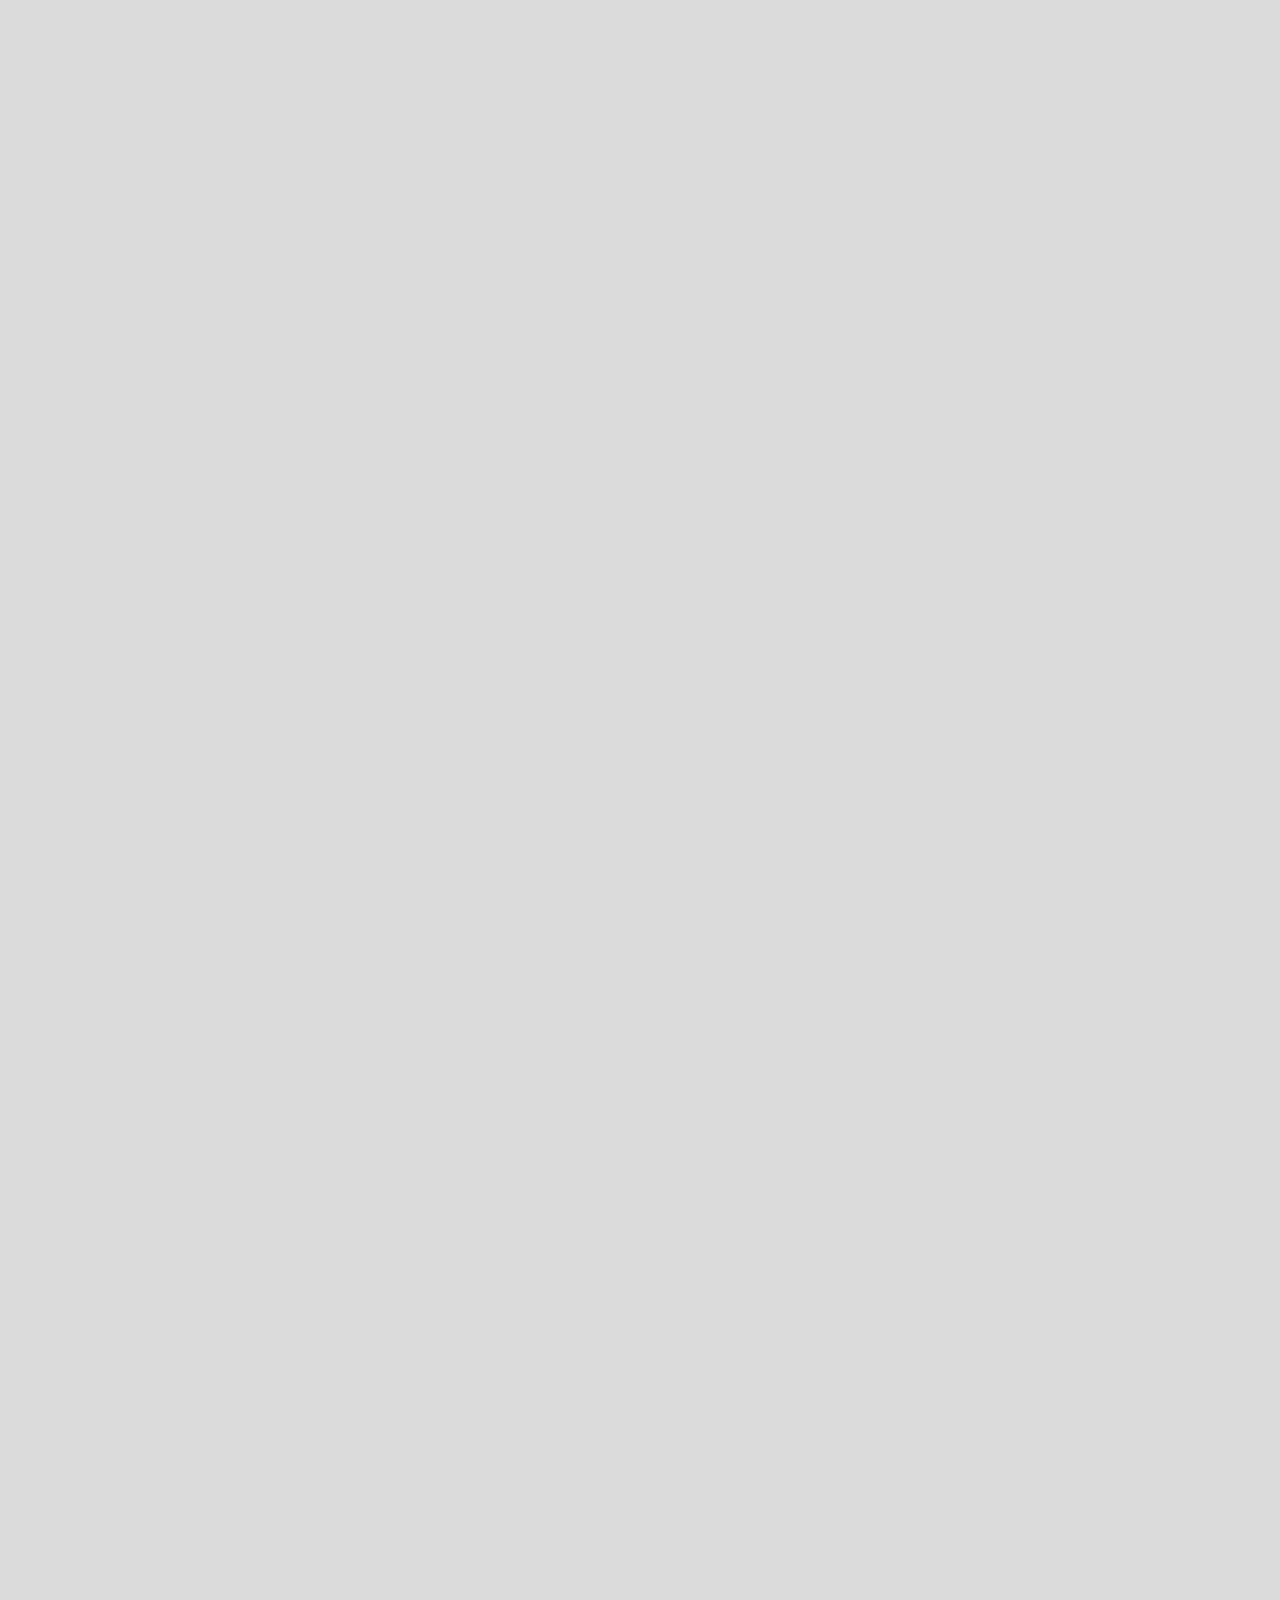
==== commit a0324729: "修正" ====
--- a/index.html
+++ b/index.html
@@ -23,13 +23,33 @@
     <script src="https://ajax.googleapis.com/ajax/libs/jquery/3.1.1/jquery.min.js"></script>
     <script src="lity.min.js"></script>
     <script>
-        (function (d) {
+        (function(d) {
             var config = {
-                kitId: 'cyr3hyt',
-                scriptTimeout: 3000,
-                async: true
-            },
-                h = d.documentElement, t = setTimeout(function () { h.className = h.className.replace(/\bwf-loading\b/g, "") + " wf-inactive"; }, config.scriptTimeout), tk = d.createElement("script"), f = false, s = d.getElementsByTagName("script")[0], a; h.className += " wf-loading"; tk.src = 'https://use.typekit.net/' + config.kitId + '.js'; tk.async = true; tk.onload = tk.onreadystatechange = function () { a = this.readyState; if (f || a && a != "complete" && a != "loaded") return; f = true; clearTimeout(t); try { Typekit.load(config) } catch (e) { } }; s.parentNode.insertBefore(tk, s)
+                    kitId: 'cyr3hyt',
+                    scriptTimeout: 3000,
+                    async: true
+                },
+                h = d.documentElement,
+                t = setTimeout(function() {
+                    h.className = h.className.replace(/\bwf-loading\b/g, "") + " wf-inactive";
+                }, config.scriptTimeout),
+                tk = d.createElement("script"),
+                f = false,
+                s = d.getElementsByTagName("script")[0],
+                a;
+            h.className += " wf-loading";
+            tk.src = 'https://use.typekit.net/' + config.kitId + '.js';
+            tk.async = true;
+            tk.onload = tk.onreadystatechange = function() {
+                a = this.readyState;
+                if (f || a && a != "complete" && a != "loaded") return;
+                f = true;
+                clearTimeout(t);
+                try {
+                    Typekit.load(config)
+                } catch (e) {}
+            };
+            s.parentNode.insertBefore(tk, s)
         })(document);
     </script>
 </head>
@@ -38,9 +58,11 @@
     <section id="top">
         <h1 id="sitename"><img src="img/toukarogo.png" id="rogo">Mochi</h1>
         <div id="menue">
-            <div class="menueboxtext"><a href="index.html">
+            <div class="menueboxtext">
+                <a href="index.html">
                     <h1 id="menuetext"><img src="img/toukarogo.png" id="rogomini">Mochi </h1>
-                </a></div>
+                </a>
+            </div>
             <div class="menuebox"><a href="about.html">About</a></div>
             <div class="menuebox"><a href="portfolio.html">Portfolio</a></div>
             <div class="menuebox"><a href="work.html">Work</a></div>
@@ -50,16 +72,13 @@
     </section>
     <section class="about">
         <center>
-            <p>
-                お知らせ<br>
-                2022年3月に高校受験を控えているため、徐々に活動を縮小する方針です。関連の企画等での休止などを予定しております。<br>詳しくは各企画のホームページをご覧ください。
-            </p>
+
         </center>
         <div class="aboutboxs">
             <div class="aboutbox">
                 <h2>About</h2>
                 <img src="img/mochi.webp" class="rogo">
-                <p>マルチクリエイターになりたい学生クリエイター。<br>PVSFという企画を運営したり、映像を作ったりしています。<br><br>
+                <p>いろいろやってる学生クリエイターもどき。<br><br>
                     <a href="https://twitter.com/coroke3" class="twitter">
                         <i class="fab fa-twitter">　</i></a>
                     <a href="https://www.youtube.com/channel/UCO7mBuPdZolV_TkirpLJirw" class="youtube">
@@ -100,14 +119,14 @@
                         <td><a href="https://lbfmmovie.netlify.app/" class="url">LBFM サイト制作</a></td>
                     </tr>
                     <tr>
-                    <tr>
+                        <tr>
+                            <td>12/27</td>
+
+                            <td><a href="https://youtu.be/ZWBLuBAshZE" class="url">第四回連投合作 主催</a></td>
+                        </tr>
                         <td>12/27</td>
 
-                        <td><a href="https://youtu.be/ZWBLuBAshZE" class="url">第四回連投合作 主催</a></td>
-                    </tr>
-                    <td>12/27</td>
-
-                    <td><a href="https://youtu.be/1E1Oejpr1TQ" class="url">#PVSF2020R 主催</a></td>
+                        <td><a href="https://youtu.be/1E1Oejpr1TQ" class="url">#PVSF2020R 主催</a></td>
                     </tr>
                     <tr>
                         <td>12/26</td>
--- a/menue.css
+++ b/menue.css
@@ -1,72 +1,81 @@
 @charset "UTF-8";
 html {
-  visibility: hidden;
+    visibility: hidden;
 }
+
 html.wf-active {
-  visibility: visible;
+    visibility: visible;
 }
 
 .menuetext {
-  width: 50%;
-  font-family: futura-pt, sans-serif;
-  font-weight: 400;
-  font-size: 20px;
-  text-align: center;
-  padding-top: 0px;
+    width: 50%;
+    font-family: futura-pt, sans-serif;
+    font-weight: 400;
+    font-size: 20px;
+    text-align: center;
+    padding-top: 0px;
 }
+
 .menueboxtext {
-  width: 30%;
-  text-align: center;
+    width: 30%;
+    text-align: center;
 }
+
 #menue {
-  height: 50px;
-  width: 100%;
-  position: fixed;
-  top: 0;
-  display: flex;
-  background-color: rgba(204, 204, 204, 0.945);
+    height: 50px;
+    width: 100%;
+    position: fixed;
+    top: 0;
+    display: flex;
+    background-color: rgba(204, 204, 204, 0.945);
 }
+
 #rogomini {
-  height: 40px;
-  margin: 0;
-  position: relative;
-  top: 11px;
+    height: 40px;
+    margin: 0;
+    position: relative;
+    top: 11px;
 }
+
 .menuebox {
-  width: 15%;
-  font-family: futura-pt, sans-serif;
-  font-weight: 400;
-  font-style: italic;
-  font-size: 20px;
-  text-align: center;
-  padding-top: 13px;
+    width: 15%;
+    font-family: futura-pt, sans-serif;
+    font-weight: 400;
+    font-style: italic;
+    font-size: 20px;
+    text-align: center;
+    padding-top: 13px;
 }
+
 .menuebox a {
-  color: #585858;
-  text-decoration: none;
+    color: #585858;
+    text-decoration: none;
 }
+
 .menueboxtext h1 {
-  width: 100%;
-  margin: 12px 0px 0px 10%;
-  position: relative;
-  top: -18px;
-  font-size: 26px;
+    width: 100%;
+    margin: 12px 0px 0px 10%;
+    position: relative;
+    top: -18px;
+    font-size: 26px;
+    font-style: normal;
 }
+
 @media screen and (max-width: 640px) {
-  .menuebox {
-    width: 14%;
-    font-size: 15px;
-    padding-top: 11px;
-  }
-  .menueboxtext h1 {
-    font-size: 0px;
-    width: 75%;
-  }
-  #rogomini {
-    height: 40px;
-    top: 7px;
-  }
-  #menue {
-    height: 40px;
-  }
-}
+    .menuebox {
+        width: 14%;
+        font-size: 15px;
+        padding-top: 11px;
+    }
+    .menueboxtext h1 {
+        font-size: 0px;
+        width: 75%;
+    }
+    #rogomini {
+        height: 40px;
+        top: 7px;
+    }
+    #menue {
+        height: 40px;
+    }
+}--- a/css.css
+++ b/css.css
@@ -1,180 +1,208 @@
 @charset "UTF-8";
 html {
-  visibility: hidden;
-}
+    visibility: hidden;
+}
+
 html.wf-active {
-  visibility: visible;
-}
+    visibility: visible;
+}
+
 body {
-  margin: 0;
-  background-color: rgb(219, 219, 219);
+    margin: 0;
+    background-color: rgb(219, 219, 219);
 }
 
 #top {
-  height: 100vh;
-  padding: 0;
-  margin: 0;
-  background-color: rgb(219, 219, 219);
-}
+    height: 100vh;
+    padding: 0;
+    margin: 0;
+    background-color: rgb(219, 219, 219);
+}
+
 #sitename {
-  position: relative;
-  top: 40%;
-  left: 15%;
-  width: 85%;
-  font-family: objektiv-mk3, sans-serif;
-  font-weight: 700;
-  font-style: italic;
-  font-size: 3rem;
+    position: relative;
+    top: calc(50% - 75px);
+    padding-left: calc(50% - 135px);
+    width: 270px;
+    height: 150px;
+    font-family: objektiv-mk3, sans-serif;
+    font-weight: 700;
+    font-style: normal;
+    font-size: 3rem;
 }
 
 .about {
-  width: 100%;
-}
+    width: 100%;
+}
+
 .aboutboxs {
-  background-color: rgb(219, 219, 219);
-  flex-wrap: wrap;
-  width: 100%;
-  display: flex;
-  justify-content: space-between;
-}
+    background-color: rgb(219, 219, 219);
+    flex-wrap: wrap;
+    width: 100%;
+    display: flex;
+    justify-content: space-between;
+}
+
 .aboutbox {
-  background-color: rgb(219, 219, 219);
-  padding: 2%;
-  width: 27%;
-}
+    background-color: rgb(219, 219, 219);
+    padding: 2%;
+    width: 27%;
+}
+
 .aboutbox a {
-  text-decoration: none;
-}
+    text-decoration: none;
+}
+
 #rogo {
-  border-radius: 50%;
-  height: 100px;
-  position: relative;
-  top: 31px;
-}
+    border-radius: 50%;
+    height: 100px;
+    position: relative;
+    top: 31px;
+}
+
 .about {
-  width: 1300px;
-  margin: auto;
-}
+    width: 1300px;
+    margin: auto;
+}
+
 .rogo {
-  border-radius: 50%;
-  width: 90%;
-  margin: 5%;
-}
+    border-radius: 50%;
+    width: 90%;
+    margin: 5%;
+}
+
 .kikaku {
-  font-family: a-otf-midashi-go-mb31-pr6n, sans-serif;
-  font-weight: 600;
-  font-style: normal;
-  margin: 2px 2px 0px 0px;
-  font-size: 0.8rem;
-  color: #111111;
-}
+    font-family: a-otf-midashi-go-mb31-pr6n, sans-serif;
+    font-weight: 600;
+    font-style: normal;
+    margin: 2px 2px 0px 0px;
+    font-size: 0.8rem;
+    color: #111111;
+}
+
 .kyoku {
-  font-family: a-otf-midashi-go-mb31-pr6n, sans-serif;
-  font-weight: 600;
-  font-style: normal;
-  margin: 0px 0px 10px 3px;
-  font-size: 1rem;
-  color: #111111;
-}
+    font-family: a-otf-midashi-go-mb31-pr6n, sans-serif;
+    font-weight: 600;
+    font-style: normal;
+    margin: 0px 0px 10px 3px;
+    font-size: 1rem;
+    color: #111111;
+}
+
 a {
-  color: #111111;
-  text-decoration: none;
-}
+    color: #111111;
+    text-decoration: none;
+}
+
 h1 {
-  font-family: futura-pt, sans-serif;
-  font-weight: 700;
-  font-style: italic;
-  color: #111111;
-}
+    font-family: futura-pt, sans-serif;
+    font-weight: 700;
+    font-style: italic;
+    color: #111111;
+}
+
 h2 {
-  font-family: futura-pt, sans-serif;
-  font-weight: 700;
-  font-style: italic;
-  color: #111111;
-}
+    font-family: futura-pt, sans-serif;
+    font-weight: 700;
+    font-style: italic;
+    color: #111111;
+}
+
 h3 {
-  font-family: futura-pt, sans-serif;
-  font-weight: 700;
-  font-style: italic;
-  color: #111111;
-}
+    font-family: futura-pt, sans-serif;
+    font-weight: 700;
+    font-style: italic;
+    color: #111111;
+}
+
 p {
-  font-family: a-otf-midashi-go-mb31-pr6n, sans-serif;
-  font-weight: 600;
-  font-style: normal;
-  color: #111111;
-}
+    font-family: a-otf-midashi-go-mb31-pr6n, sans-serif;
+    font-weight: 600;
+    font-style: normal;
+    color: #111111;
+}
+
 td {
-  font-family: a-otf-midashi-go-mb31-pr6n, sans-serif;
-  font-weight: 600;
-  font-style: normal;
-  font-size: 0.8rem;
-  color: #111111;
-}
-.credit {
-  font-style: italic;
-}
+    font-family: a-otf-midashi-go-mb31-pr6n, sans-serif;
+    font-weight: 600;
+    font-style: normal;
+    font-size: 0.8rem;
+    color: #111111;
+}
+
 .youtube {
-  color: #ff0000;
-  font-size: 1.3rem;
-}
+    color: #ff0000;
+    font-size: 1.3rem;
+}
+
 .twitter {
-  color: #11a8ff;
-  font-size: 1.3rem;
-}
+    color: #11a8ff;
+    font-size: 1.3rem;
+}
+
 .github {
-  color: #111111;
-  font-size: 1.3rem;
-}
+    color: #111111;
+    font-size: 1.3rem;
+}
+
 .instagram {
-  color: #ff579d;
-  font-size: 1.3rem;
-}
+    color: #ff579d;
+    font-size: 1.3rem;
+}
+
 .url {
-  color: #2b6392;
-}
+    color: #2b6392;
+}
+
 @media screen and (max-width: 1350px) {
-  .about {
-    width: 1000px;
-    margin: auto;
-  }
-}
+    .about {
+        width: 1000px;
+        margin: auto;
+    }
+}
+
 @media screen and (max-width: 1020px) {
-  .about {
-    width: 800px;
-  }
-  .aboutbox {
-    width: 27%;
-    padding: 2%;
-  }
-}
+    .about {
+        width: 800px;
+    }
+    .aboutbox {
+        width: 27%;
+        padding: 2%;
+    }
+}
+
 @media screen and (max-width: 850px) {
-  .about {
-    width: 600px;
-  }
-  .aboutboxs .aboutbox {
-    width: 40%;
-    padding: 5%;
-  }
-}
+    .about {
+        width: 600px;
+    }
+    .aboutboxs .aboutbox {
+        width: 40%;
+        padding: 5%;
+    }
+}
+
 @media screen and (max-width: 620px) {
-  .about {
-    width: 100%;
-  }
-  .aboutboxs .aboutbox {
-    width: 90%;
-    padding: 5%;
-  }
-}
+    .about {
+        width: 100%;
+    }
+    .aboutboxs .aboutbox {
+        width: 90%;
+        padding: 5%;
+    }
+}
+
 @media screen and (max-width: 400px) {
-  #rogo {
-    margin: 0;
-    width: 60px;
-    height: 60px;
-    top: 19px;
-  }
-  #sitename {
-    margin: 0;
-    font-size: 30px;
-  }
-}
+    #rogo {
+        margin: 0;
+        width: 60px;
+        height: 60px;
+        top: 19px;
+    }
+    #sitename {
+        width: 170px;
+        height: 80px;
+        font-size: 30px;
+        top: calc(50% - 40px);
+        padding-left: calc(50% - 85px);
+    }
+}